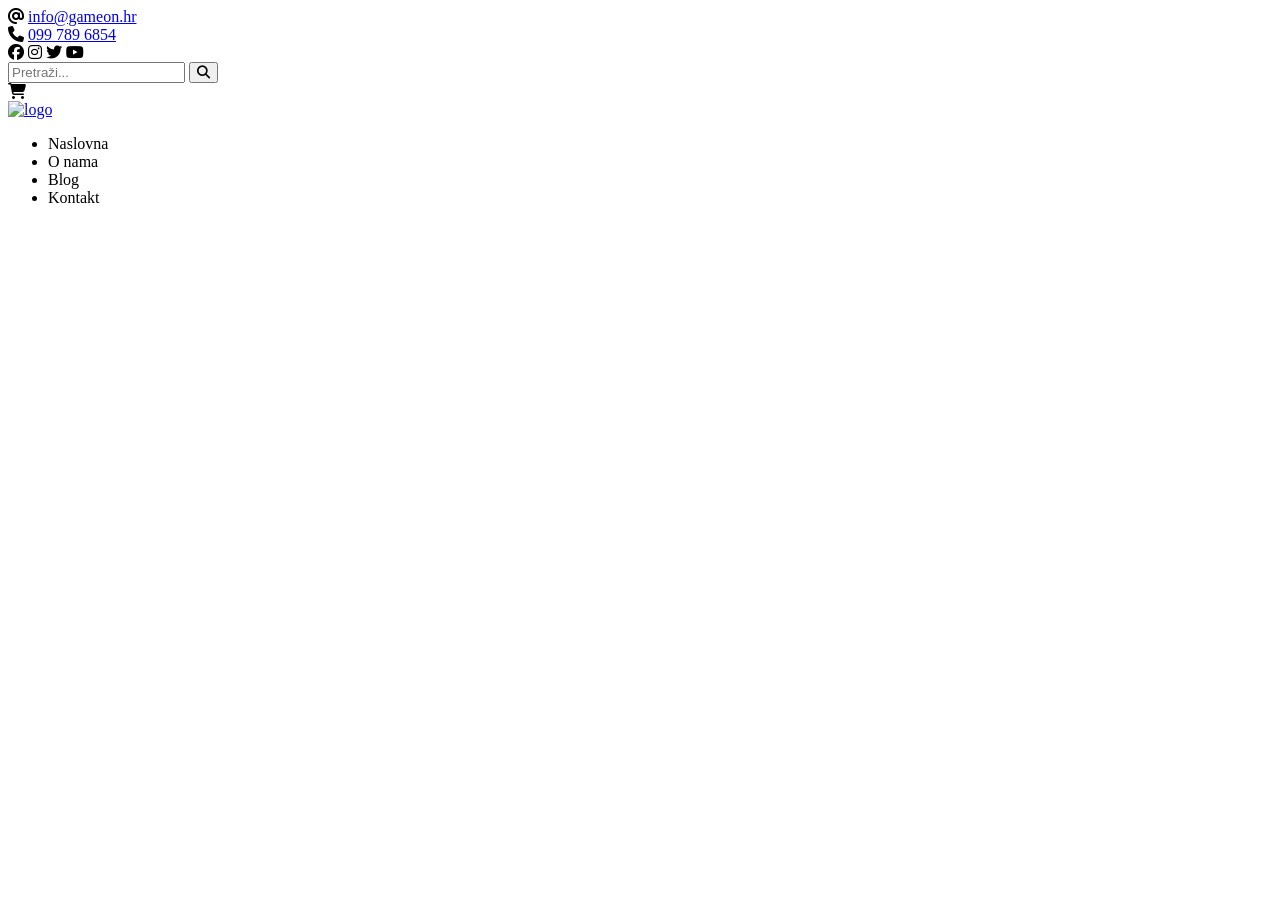
==== index.html @ 3bb0a3b3 "Web Shop - WIP" ====
<!DOCTYPE html>
<html lang="en">
<head>
    <link rel="stylesheet" href="css/style.css">
    <meta charset="UTF-8">
    <meta name="viewport" content="width=device-width, initial-scale=1.0">
    <title>Naslovna - GameOn Webshop</title>
</head>
<body>
    <header>
        <iframe src="partials/header.html" frameborder="0" class="auto-height-iframe"></iframe>
    </header>
    <script src="js/javascript.js"></script>
</body>
</html>
---- css/style.css ----
.auto-height-iframe {
    border: none;
    width: 100%;
    margin: 0;
}
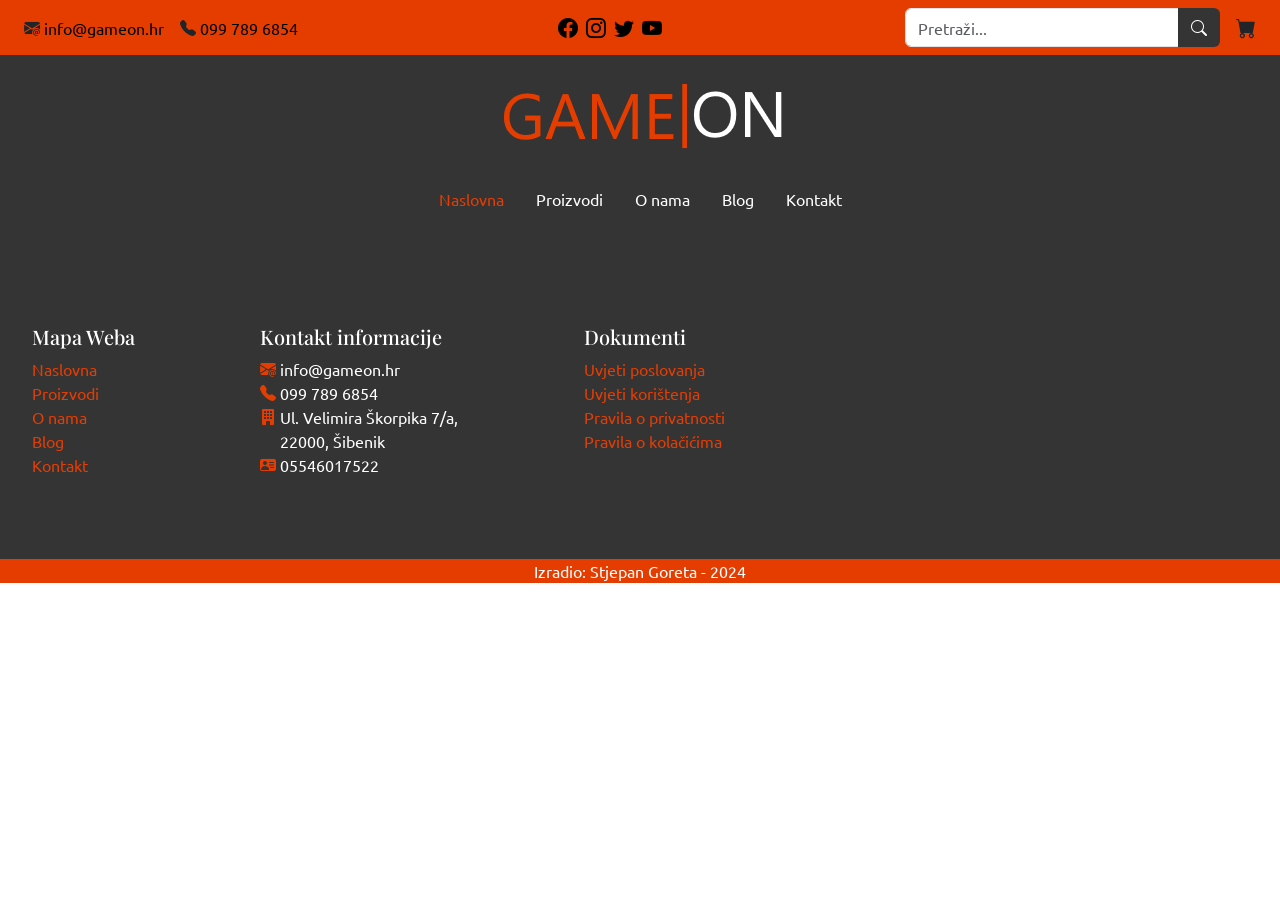
==== commit c5128d70: "WIP" ====
--- a/index.html
+++ b/index.html
@@ -1,15 +1,21 @@
 <!DOCTYPE html>
 <html lang="en">
 <head>
+    <link rel="stylesheet" href="https://cdn.jsdelivr.net/npm/bootstrap-icons@1.11.3/font/bootstrap-icons.min.css">
+    <link href="https://cdn.jsdelivr.net/npm/bootstrap@5.3.3/dist/css/bootstrap.min.css" rel="stylesheet" integrity="sha384-QWTKZyjpPEjISv5WaRU9OFeRpok6YctnYmDr5pNlyT2bRjXh0JMhjY6hW+ALEwIH" crossorigin="anonymous">
     <link rel="stylesheet" href="css/style.css">
+    <link rel="stylesheet" href="css/theme.css">
+    <link rel="stylesheet" href="css/header.css">
+    <link rel="stylesheet" href="css/footer.css">
+    <script src="https://cdn.jsdelivr.net/npm/bootstrap@5.3.3/dist/js/bootstrap.bundle.min.js" integrity="sha384-YvpcrYf0tY3lHB60NNkmXc5s9fDVZLESaAA55NDzOxhy9GkcIdslK1eN7N6jIeHz" crossorigin="anonymous"></script>
     <meta charset="UTF-8">
     <meta name="viewport" content="width=device-width, initial-scale=1.0">
     <title>Naslovna - GameOn Webshop</title>
 </head>
 <body>
-    <header>
-        <iframe src="partials/header.html" frameborder="0" class="auto-height-iframe"></iframe>
-    </header>
+    <header class="d-flex flex-column main-font" id="header"></header>
+    <main></main>
+    <footer class="d-flex flex-column main-font" id="footer"></footer>
     <script src="js/javascript.js"></script>
 </body>
 </html>
--- a/css/theme.css
+++ b/css/theme.css
@@ -0,0 +1,36 @@
+@import url('https://fonts.googleapis.com/css2?family=Ubuntu:ital,wght@0,400;0,700;1,400;1,700&display=swap');
+@import url('https://fonts.googleapis.com/css2?family=Playfair+Display:ital,wght@0,400;0,700;1,400;1,700&display=swap');
+:root {
+    --main-background-color: #E53D00;
+    --secondary-background-color: #343434;
+    --third-background-color: white;
+    --main-text-color: white;
+    --secondary-text-color: #343434;
+    --accent-text-color: #E53D00;
+    --main-font: 'Ubuntu', sans-serif;
+    --secondary-font: 'Playfair Display', serif;
+}
+.main-font {
+    font-family: var(--main-font);
+}
+.secondary-font {
+    font-family: var(--secondary-font);
+}
+.main-text-color {
+    color: var(--main-text-color);
+}
+.secondary-text-color {
+    color: var(--secondary-text-color);
+}
+.accent-text-color {
+    color: var(--accent-text-color);
+}
+.main-bg-color {
+    background-color: var(--main-background-color);
+}
+.secondary-bg-color {
+    background-color: var(--secondary-background-color);
+}
+.third-bg-color {
+    background-color: white;
+}
--- a/css/header.css
+++ b/css/header.css
@@ -0,0 +1,29 @@
+.socials a:hover i{
+    color:white;
+}
+.socials i {
+    transition: all 100ms ease-out;
+}
+.search button:hover {
+    background-color: white;
+}
+.search button:hover i {
+    color: black!important;
+}
+.scart i:hover {
+    color: white;
+}
+.scart i {
+    transition: all 100ms ease-out;
+}
+.header-nav li a{
+    color: white;
+    padding: 10px;
+}
+.header-nav li a:hover{
+    color: var(--accent-text-color);
+    background-color: var(--third-background-color);
+}
+.header-nav li .active {
+    color: var(--accent-text-color)!important;
+}
--- a/css/footer.css
+++ b/css/footer.css
@@ -0,0 +1,3 @@
+footer li a:hover {
+    filter: brightness(80%);
+}
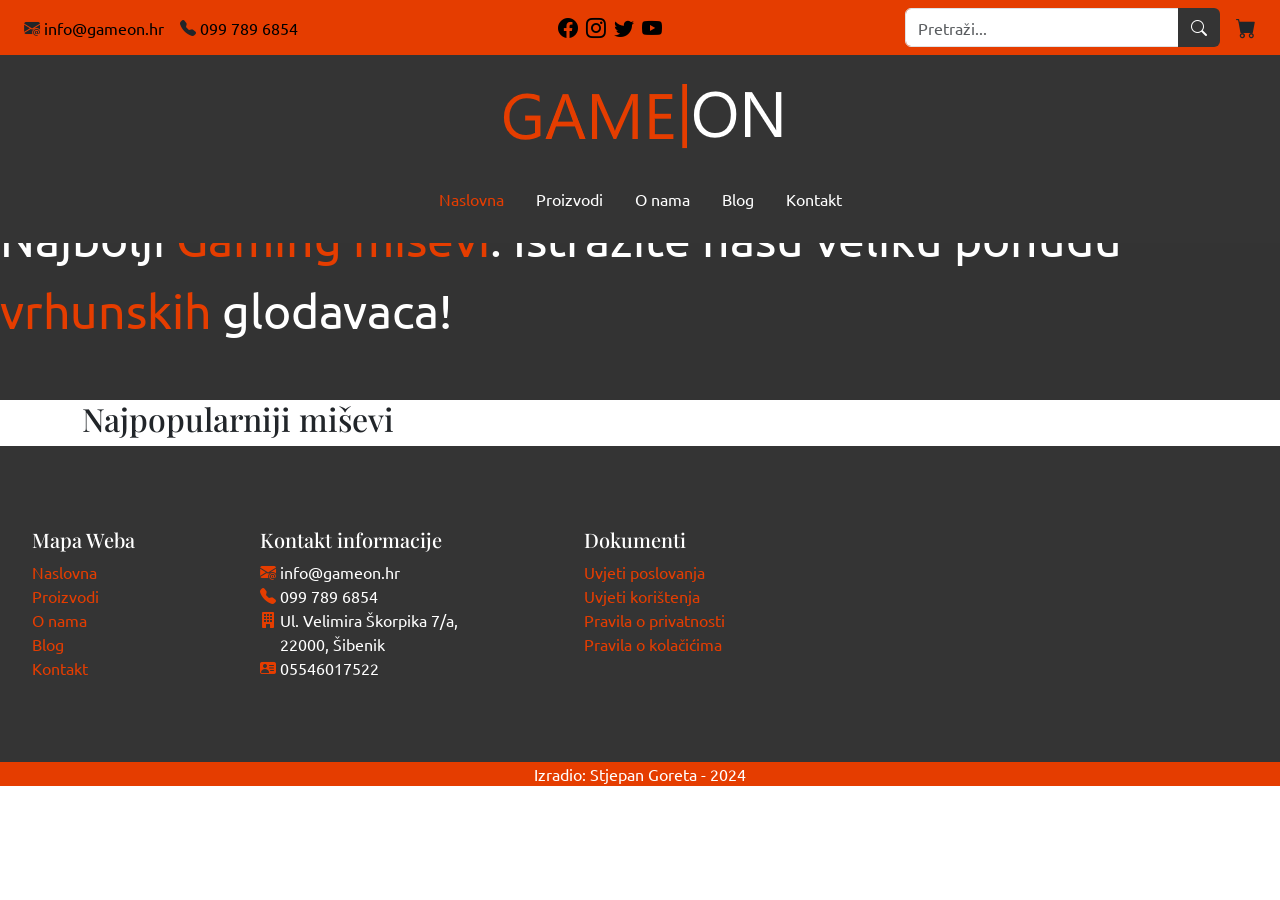
==== commit ec19c741: "WIP" ====
--- a/index.html
+++ b/index.html
@@ -14,8 +14,23 @@
 </head>
 <body>
     <header class="d-flex flex-column main-font" id="header"></header>
-    <main></main>
+    <main class="third-bg-color">
+        <div class="home-cover">
+            <div class="cover-video">
+                <video src="images/video/cover.mp4" playsinline="playsinline" autoplay="autoplay" muted="muted" loop="loop" class="object-fit-cover"></video>
+            </div>
+            <div id="cover-background" class="main-font">
+            </div>
+            <div class="w-100 m-0 p-0 main-font cover-text-home text-white d-flex justify-content-center">
+                <p class="p-0 m-0">Najbolji <span class="accent-text-color">Gaming miševi</span>. Istražite našu veliku ponudu <span class="accent-text-color">vrhunskih</span> glodavaca!</p>
+            </div>
+        </div>
+        <div class="container">
+            <h2 class="secondary-font">Najpopularniji miševi</h2>
+        </div>
+    </main>
     <footer class="d-flex flex-column main-font" id="footer"></footer>
     <script src="js/javascript.js"></script>
+    <script src="js/index.js"></script>
 </body>
 </html>
--- a/css/style.css
+++ b/css/style.css
@@ -0,0 +1,42 @@
+#cover-background {
+    position: absolute;
+    top: 0;
+    left: 0;
+    height: 100%;
+    width: 100%;
+    background-color: black;
+    opacity: 80%;
+    z-index: 1;
+}
+.home-cover {
+    position: relative;
+    overflow: hidden;
+    max-height: 100vh;
+}
+.cover-text-home {
+    font-size: 48px;
+    z-index: 2;
+    position: absolute;
+    left: 50%;
+    top: 20%;
+    transform: translate(-50%, -50%);
+}
+.cover-video  {
+    max-height: 20%
+}
+.socials-white a:hover i{
+    color:var(--accent-text-color);
+}
+.socials-white i {
+    transition: all 100ms ease-out;
+}
+.btn-contact {
+    background-color: var(--main-background-color);
+    color: var(--main-text-color);
+    border: 1px solid var(--main-background-color);
+}
+.btn-contact:hover {
+    background-color: var(--third-background-color);
+    color: var(--accent-text-color);
+    border: 1px solid var(--main-background-color);
+}
